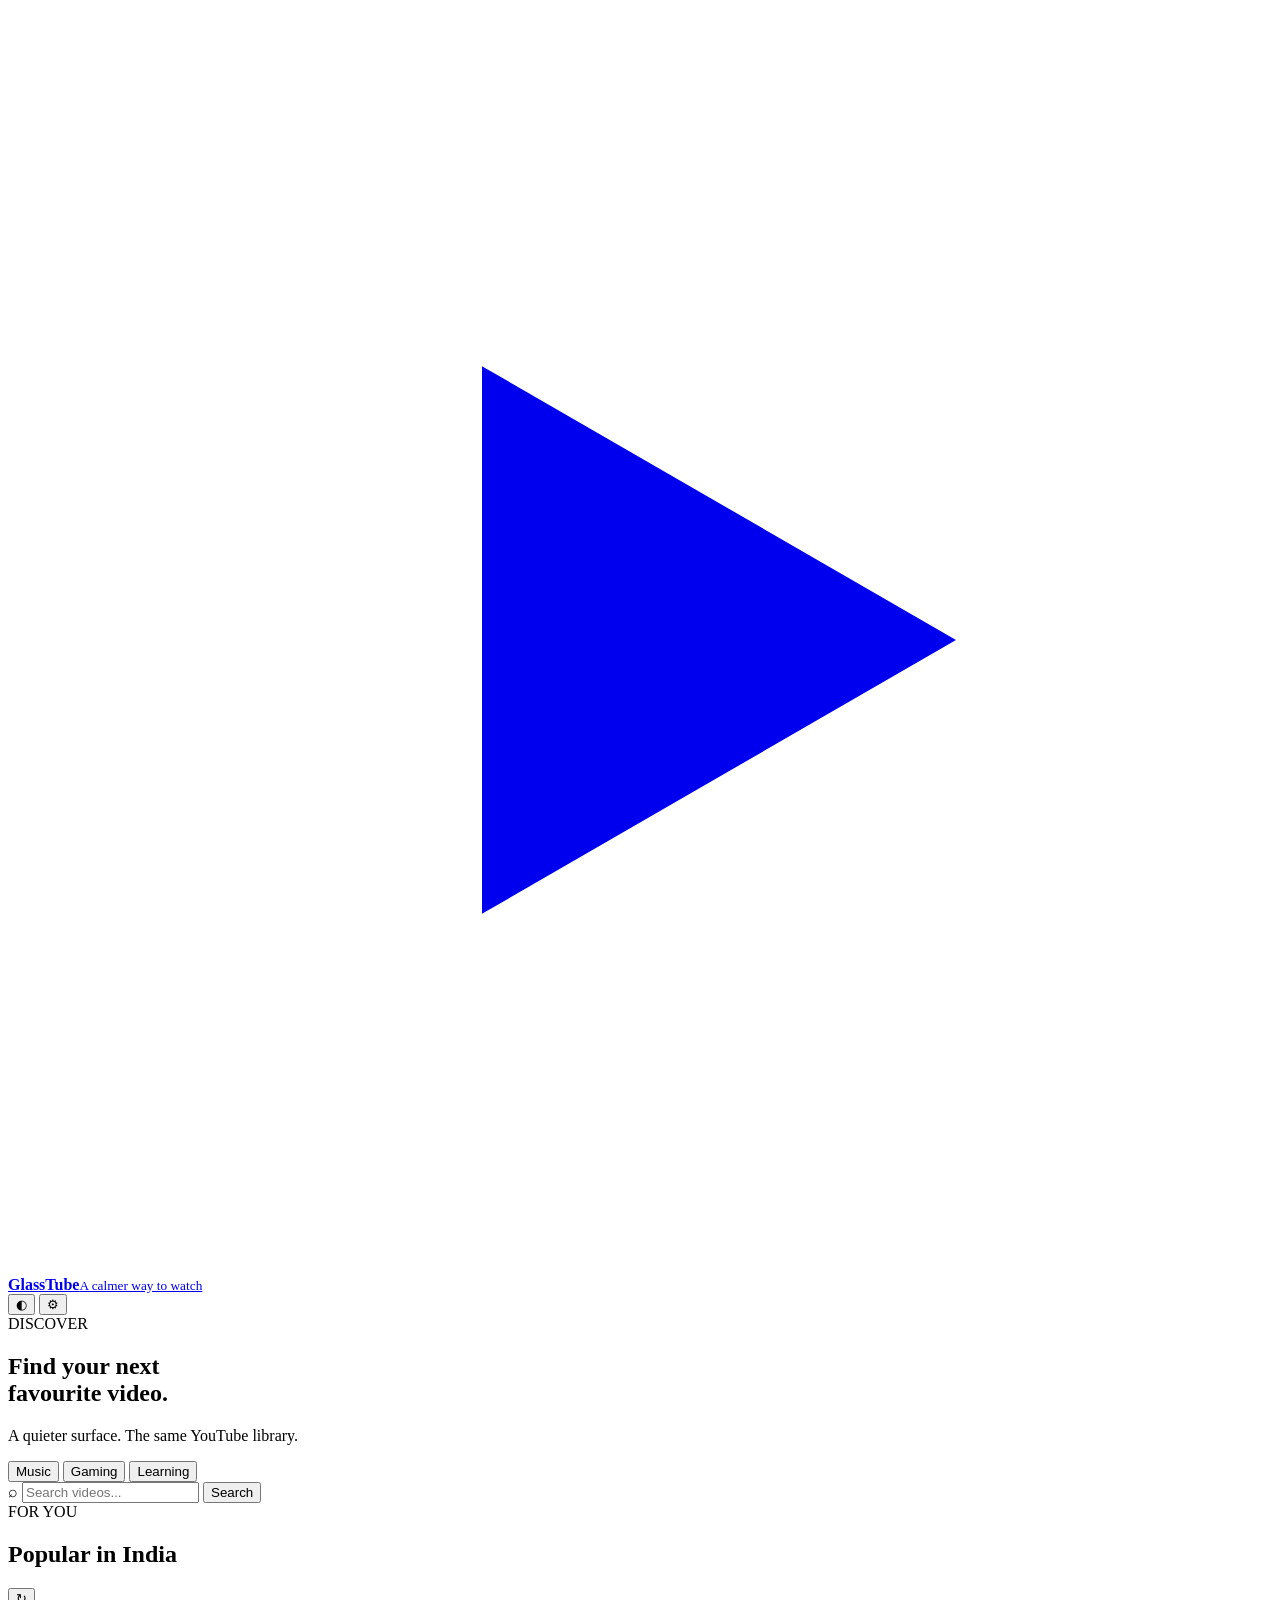
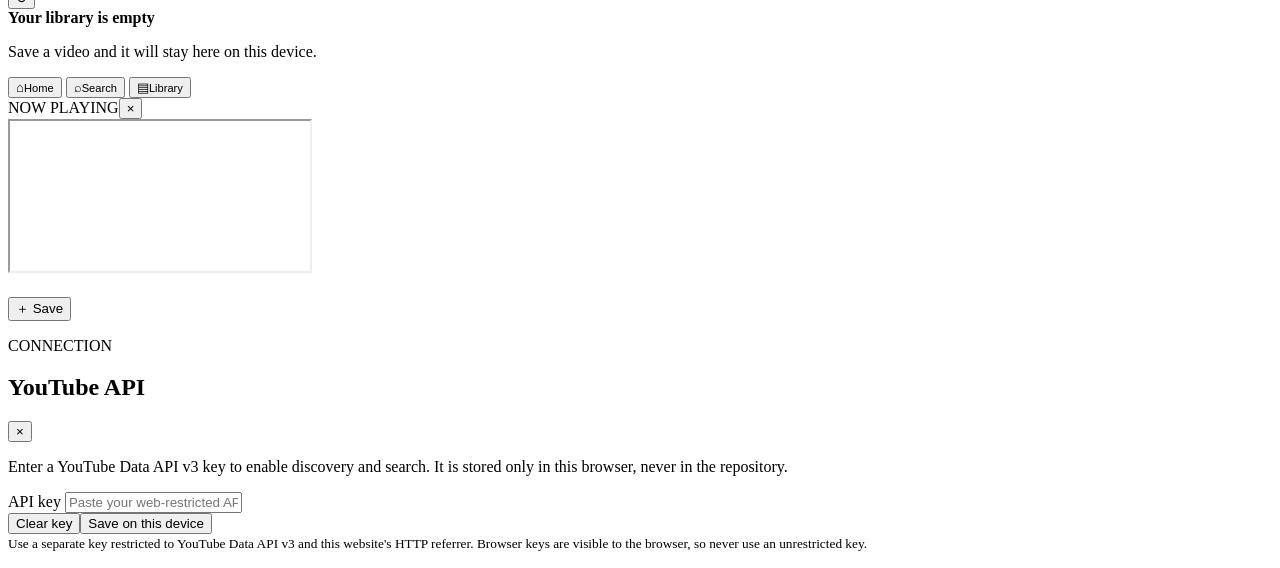
==== web/index.html @ eb61bf3a "Add responsive GlassTube web companion" ====
<!doctype html>
<html lang="en">
<head>
  <meta charset="utf-8">
  <meta name="viewport" content="width=device-width, initial-scale=1">
  <meta name="theme-color" content="#071719">
  <meta name="description" content="GlassTube, a calmer way to watch.">
  <title>GlassTube</title>
  <link rel="preconnect" href="https://fonts.googleapis.com">
  <link rel="preconnect" href="https://fonts.gstatic.com" crossorigin>
  <link href="https://fonts.googleapis.com/css2?family=DM+Sans:wght@400;500;600;700;800&display=swap" rel="stylesheet">
  <link rel="stylesheet" href="./styles.css">
</head>
<body>
  <div class="ambient ambient-a"></div><div class="ambient ambient-b"></div>
  <header class="topbar">
    <a class="brand" href="#" aria-label="GlassTube home">
      <span class="brand-mark"><svg viewBox="0 0 24 24" aria-hidden="true"><path d="M9 6.8v10.4L18 12 9 6.8Z" fill="currentColor"/></svg></span>
      <span><strong>GlassTube</strong><small>A calmer way to watch</small></span>
    </a>
    <div class="top-actions">
      <button class="icon-button" id="themeToggle" aria-label="Toggle appearance" title="Toggle appearance">◐</button>
      <button class="icon-button" id="settingsButton" aria-label="API settings" title="YouTube API settings">⚙</button>
    </div>
  </header>

  <main class="shell">
    <section class="intro">
      <div class="eyebrow">DISCOVER</div>
      <h1>Find your next<br>favourite video.</h1>
      <p>A quieter surface. The same YouTube library.</p>
      <div class="quick-topics">
        <button class="topic" data-query="music">Music</button>
        <button class="topic" data-query="gaming">Gaming</button>
        <button class="topic" data-query="learning">Learning</button>
      </div>
    </section>

    <section id="searchPanel" class="search-panel glass hidden">
      <form id="searchForm">
        <span class="search-symbol">⌕</span>
        <input id="searchInput" type="search" placeholder="Search videos..." autocomplete="off" aria-label="Search videos">
        <button class="search-submit" type="submit">Search</button>
      </form>
    </section>

    <div class="section-heading">
      <div><span class="eyebrow" id="sectionEyebrow">FOR YOU</span><h2 id="sectionTitle">Popular in India</h2></div>
      <button class="icon-button small" id="refreshButton" title="Refresh videos" aria-label="Refresh videos">↻</button>
    </div>

    <div id="status" class="notice glass hidden"></div>
    <div id="videoGrid" class="video-grid" aria-live="polite"></div>
    <div id="emptyLibrary" class="notice glass hidden">
      <strong>Your library is empty</strong>
      <p>Save a video and it will stay here on this device.</p>
    </div>
  </main>

  <nav class="dock glass" aria-label="Main navigation">
    <button class="dock-item active" data-page="home"><span>⌂</span><small>Home</small></button>
    <button class="dock-item" data-page="search"><span>⌕</span><small>Search</small></button>
    <button class="dock-item" data-page="library"><span>▤</span><small>Library</small></button>
  </nav>

  <div class="overlay hidden" id="playerOverlay" role="dialog" aria-modal="true" aria-label="Video player">
    <div class="player-sheet glass">
      <div class="sheet-top"><span class="eyebrow">NOW PLAYING</span><button class="icon-button" id="closePlayer" aria-label="Close player">×</button></div>
      <div class="player-frame"><iframe id="playerFrame" title="YouTube video player" allow="accelerometer; autoplay; clipboard-write; encrypted-media; gyroscope; picture-in-picture; web-share" allowfullscreen referrerpolicy="strict-origin-when-cross-origin"></iframe></div>
      <div class="player-meta"><div><h2 id="playerTitle"></h2><p id="playerChannel"></p></div><button class="save-button" id="playerSave">＋ Save</button></div>
      <p class="player-description" id="playerDescription"></p>
    </div>
  </div>

  <div class="overlay hidden" id="settingsOverlay" role="dialog" aria-modal="true" aria-labelledby="settingsTitle">
    <div class="settings-sheet glass">
      <div class="sheet-top"><div><span class="eyebrow">CONNECTION</span><h2 id="settingsTitle">YouTube API</h2></div><button class="icon-button" id="closeSettings" aria-label="Close settings">×</button></div>
      <p>Enter a YouTube Data API v3 key to enable discovery and search. It is stored only in this browser, never in the repository.</p>
      <label class="field-label" for="apiKeyInput">API key</label>
      <input id="apiKeyInput" class="key-input" type="password" placeholder="Paste your web-restricted API key" autocomplete="off">
      <div class="settings-actions"><button class="text-button" id="clearKey">Clear key</button><button class="primary-button" id="saveKey">Save on this device</button></div>
      <small class="security-note">Use a separate key restricted to YouTube Data API v3 and this website's HTTP referrer. Browser keys are visible to the browser, so never use an unrestricted key.</small>
      <p id="settingsStatus" class="settings-status" role="status"></p>
    </div>
  </div>

  <script src="./app.js"></script>
</body>
</html>
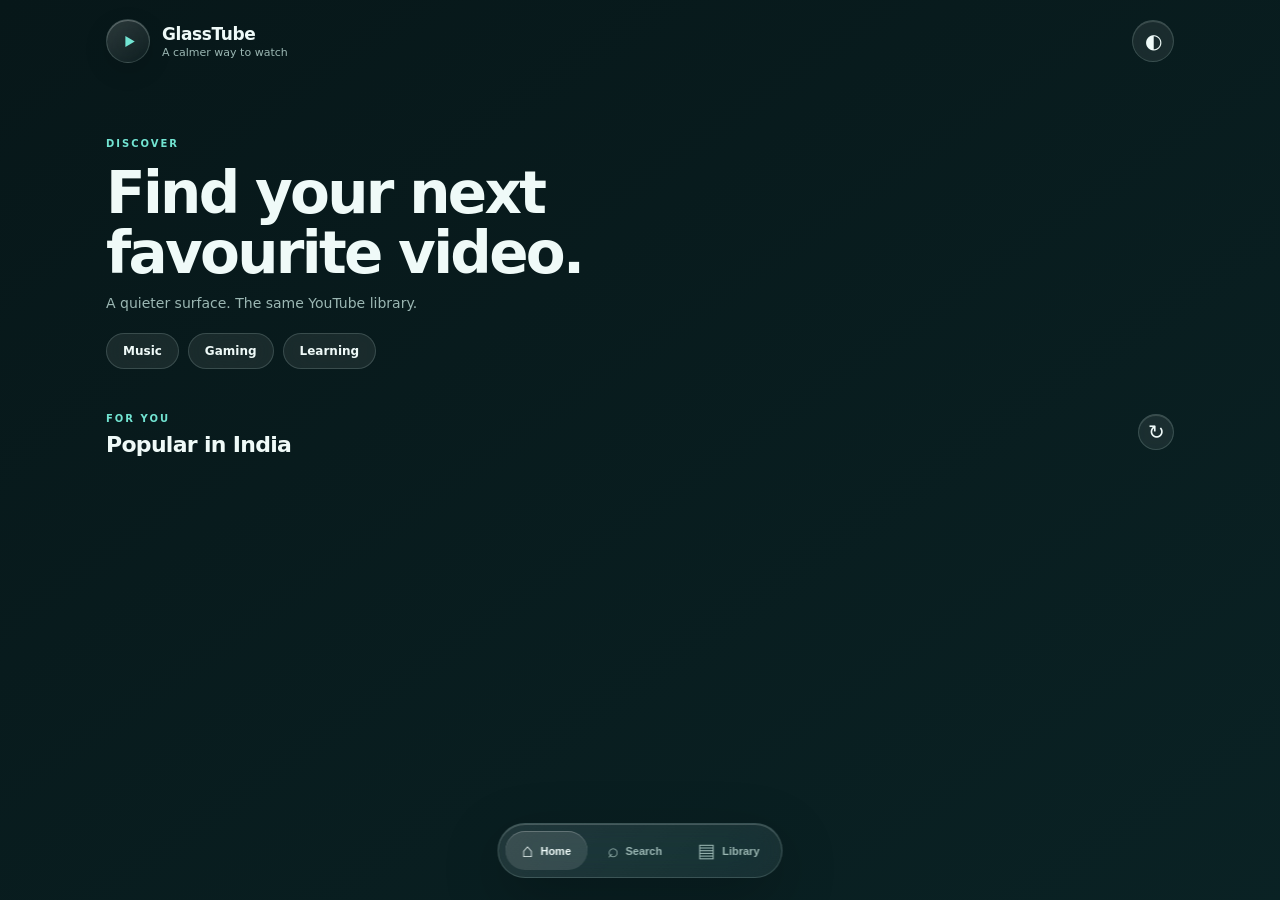
==== commit c0a97ef4: "Remove manual API setup from GlassTube web interface" ====
--- a/web/index.html
+++ b/web/index.html
@@ -20,7 +20,6 @@
     </a>
     <div class="top-actions">
       <button class="icon-button" id="themeToggle" aria-label="Toggle appearance" title="Toggle appearance">◐</button>
-      <button class="icon-button" id="settingsButton" aria-label="API settings" title="YouTube API settings">⚙</button>
     </div>
   </header>
 
@@ -72,18 +71,7 @@
     </div>
   </div>
 
-  <div class="overlay hidden" id="settingsOverlay" role="dialog" aria-modal="true" aria-labelledby="settingsTitle">
-    <div class="settings-sheet glass">
-      <div class="sheet-top"><div><span class="eyebrow">CONNECTION</span><h2 id="settingsTitle">YouTube API</h2></div><button class="icon-button" id="closeSettings" aria-label="Close settings">×</button></div>
-      <p>Enter a YouTube Data API v3 key to enable discovery and search. It is stored only in this browser, never in the repository.</p>
-      <label class="field-label" for="apiKeyInput">API key</label>
-      <input id="apiKeyInput" class="key-input" type="password" placeholder="Paste your web-restricted API key" autocomplete="off">
-      <div class="settings-actions"><button class="text-button" id="clearKey">Clear key</button><button class="primary-button" id="saveKey">Save on this device</button></div>
-      <small class="security-note">Use a separate key restricted to YouTube Data API v3 and this website's HTTP referrer. Browser keys are visible to the browser, so never use an unrestricted key.</small>
-      <p id="settingsStatus" class="settings-status" role="status"></p>
-    </div>
-  </div>
-
+  <script src="./config.js"></script>
   <script src="./app.js"></script>
 </body>
 </html>
--- a/web/styles.css
+++ b/web/styles.css
@@ -0,0 +1,14 @@
+:root{color-scheme:dark;--bg:#071719;--text:#effaf8;--muted:#9bb7b3;--glass:rgba(255,255,255,.075);--glass-strong:rgba(255,255,255,.115);--line:rgba(220,255,249,.16);--teal:#72e4d2;--shadow:0 18px 60px rgba(0,0,0,.24)}
+:root.light{color-scheme:light;--bg:#eaf3f1;--text:#102528;--muted:#66817f;--glass:rgba(255,255,255,.44);--glass-strong:rgba(255,255,255,.66);--line:rgba(255,255,255,.82);--teal:#168e82;--shadow:0 18px 55px rgba(39,91,84,.12)}
+*{box-sizing:border-box}html{min-height:100%;background:var(--bg)}body{margin:0;min-height:100vh;background:linear-gradient(145deg,var(--bg),color-mix(in srgb,var(--bg) 80%,#164d50));color:var(--text);font-family:"DM Sans",system-ui,sans-serif;overflow-x:hidden;padding-bottom:110px}.ambient{position:fixed;pointer-events:none;filter:blur(65px);border-radius:50%;z-index:-1}.ambient-a{width:430px;height:430px;left:-170px;top:-180px;background:#1aa99a55}.ambient-b{width:420px;height:420px;right:-200px;top:240px;background:#327eaa38}
+.topbar{height:82px;max-width:1120px;padding:0 26px;margin:auto;display:flex;align-items:center;justify-content:space-between}.brand{display:flex;align-items:center;gap:12px;color:inherit;text-decoration:none}.brand-mark{width:44px;height:44px;border-radius:50%;display:grid;place-items:center;color:var(--teal);background:linear-gradient(145deg,#ffffff26,#ffffff08);border:1px solid var(--line);box-shadow:inset 0 1px #ffffff40,0 8px 25px #0002;backdrop-filter:blur(24px)}.brand-mark svg{width:25px}.brand strong{display:block;font-size:17px;letter-spacing:-.4px}.brand small{display:block;color:var(--muted);font-size:11px;margin-top:2px}.top-actions{display:flex;gap:9px}
+.icon-button{width:42px;height:42px;border-radius:50%;border:1px solid var(--line);background:var(--glass);color:var(--text);font-size:20px;cursor:pointer;backdrop-filter:blur(24px);box-shadow:inset 0 1px #ffffff24;transition:transform .2s,background .2s}.icon-button:hover,.topic:hover,.dock-item:hover{transform:translateY(-2px);background:var(--glass-strong)}.icon-button.small{width:36px;height:36px}
+.shell{max-width:1120px;margin:auto;padding:28px 26px 70px}.intro{padding:28px 0 34px}.eyebrow{font-size:10px;letter-spacing:2px;font-weight:800;color:var(--teal)}h1{font-size:clamp(36px,6vw,58px);line-height:1.03;letter-spacing:-2.7px;margin:15px 0 12px;font-weight:700} .intro p{margin:0;color:var(--muted);font-size:14px}.quick-topics{display:flex;gap:9px;margin-top:22px}.topic,.save-button{border:1px solid var(--line);background:var(--glass);color:var(--text);padding:10px 16px;border-radius:999px;font:600 12px "DM Sans",system-ui,sans-serif;cursor:pointer;backdrop-filter:blur(20px);transition:.2s}
+.glass{background:linear-gradient(135deg,var(--glass-strong),var(--glass));border:1px solid var(--line);box-shadow:var(--shadow),inset 0 1px #ffffff2e;backdrop-filter:blur(28px) saturate(155%);-webkit-backdrop-filter:blur(28px) saturate(155%)}
+.search-panel{border-radius:20px;padding:10px 12px;margin:0 0 30px}.search-panel form{display:flex;align-items:center;gap:12px}.search-symbol{font-size:25px;color:var(--muted);padding-left:6px}.search-panel input,.key-input{min-width:0;flex:1;background:transparent;border:0;outline:0;color:var(--text);font:500 14px "DM Sans",system-ui,sans-serif;padding:12px 0}.search-panel input::placeholder,.key-input::placeholder{color:var(--muted)}.search-submit,.primary-button{border:0;border-radius:999px;padding:11px 19px;background:var(--teal);color:#062322;font-weight:800;cursor:pointer}
+.section-heading{display:flex;align-items:center;justify-content:space-between;margin:4px 0 18px}.section-heading h2{font-size:22px;letter-spacing:-.7px;margin:6px 0 0}
+.video-grid{display:grid;grid-template-columns:repeat(3,minmax(0,1fr));gap:18px}.video-card{min-width:0;overflow:hidden;border-radius:22px;cursor:pointer;transition:transform .25s,border-color .25s}.video-card:hover{transform:translateY(-4px);border-color:#8cebd7a0}.thumb-wrap{position:relative;aspect-ratio:16/9;background:#173033;overflow:hidden}.thumb-wrap img{width:100%;height:100%;object-fit:cover;display:block;transition:transform .35s}.video-card:hover img{transform:scale(1.035)}.play-bubble{position:absolute;inset:0;margin:auto;width:48px;height:48px;border-radius:50%;display:grid;place-items:center;background:#0b2728a8;color:#fff;border:1px solid #ffffff70;backdrop-filter:blur(12px);font-size:19px;padding-left:3px}.video-info{padding:14px 14px 13px}.video-title{font-size:14px;line-height:1.4;font-weight:700;display:-webkit-box;-webkit-line-clamp:2;-webkit-box-orient:vertical;overflow:hidden;min-height:39px}.video-bottom{display:flex;align-items:center;justify-content:space-between;gap:8px;margin-top:10px}.channel{font-size:11px;color:var(--muted);overflow:hidden;text-overflow:ellipsis;white-space:nowrap}.save-mini{flex:none;border:1px solid var(--line);background:transparent;color:var(--text);width:31px;height:31px;border-radius:50%;cursor:pointer}.notice{padding:20px;border-radius:20px;margin:14px 0;color:var(--muted);font-size:13px;line-height:1.6}.notice strong{color:var(--text);font-size:15px}.notice p{margin:5px 0 0}.hidden{display:none!important}
+.dock{position:fixed;z-index:5;bottom:22px;left:50%;transform:translateX(-50%);display:flex;gap:5px;padding:7px;border-radius:999px}.dock-item{border:0;background:transparent;color:var(--muted);min-width:82px;padding:8px 15px;border-radius:999px;display:flex;align-items:center;justify-content:center;gap:7px;cursor:pointer;transition:.2s}.dock-item span{font-size:19px}.dock-item small{font-size:11px;font-weight:700}.dock-item.active{color:var(--text);background:var(--glass-strong);box-shadow:inset 0 1px #ffffff38}
+.overlay{position:fixed;z-index:10;inset:0;padding:22px;display:grid;place-items:center;background:#020b0dcc;backdrop-filter:blur(14px)}.player-sheet,.settings-sheet{width:min(820px,100%);max-height:92vh;overflow:auto;border-radius:26px;padding:18px}.settings-sheet{width:min(470px,100%);padding:24px}.sheet-top{display:flex;align-items:center;justify-content:space-between;margin-bottom:15px}.sheet-top h2{margin:5px 0 0;font-size:22px}.player-frame{aspect-ratio:16/9;background:#000;border-radius:17px;overflow:hidden}.player-frame iframe{width:100%;height:100%;border:0}.player-meta{display:flex;align-items:center;justify-content:space-between;gap:14px;padding:15px 2px 3px}.player-meta h2{font-size:17px;margin:0 0 5px}.player-meta p,.player-description,.settings-sheet>p{font-size:12px;color:var(--muted);line-height:1.6;margin:0}.player-description{padding:12px 2px}.save-button{white-space:nowrap}.settings-sheet>p{margin:13px 0 20px}.field-label{display:block;font-size:11px;color:var(--muted);margin-bottom:8px}.key-input{width:100%;border:1px solid var(--line);border-radius:12px;padding:13px;background:#00000015}.settings-actions{display:flex;align-items:center;justify-content:space-between;margin:14px 0 18px}.text-button{border:0;background:transparent;color:var(--muted);cursor:pointer}.security-note{display:block;color:var(--muted);font-size:10px;line-height:1.55}.settings-status{font-size:11px;color:var(--teal);min-height:14px;margin:10px 0 0}
+@media(max-width:800px){.video-grid{grid-template-columns:repeat(2,minmax(0,1fr))}.shell{padding:20px 18px 70px}.topbar{padding:0 18px}}@media(max-width:520px){.video-grid{grid-template-columns:1fr;gap:14px}.video-card{display:grid;grid-template-columns:42% 1fr;align-items:stretch}.thumb-wrap{aspect-ratio:1.25}.video-info{padding:11px}.video-title{font-size:12px;min-height:0}.video-bottom{margin-top:8px}.channel{font-size:10px}.play-bubble{width:38px;height:38px}.intro{padding-top:20px}.dock-item{min-width:75px;padding:8px 11px}.player-meta{align-items:flex-start;flex-direction:column}.topbar{height:72px}}
+@media(prefers-reduced-motion:reduce){*{scroll-behavior:auto!important;transition:none!important}}
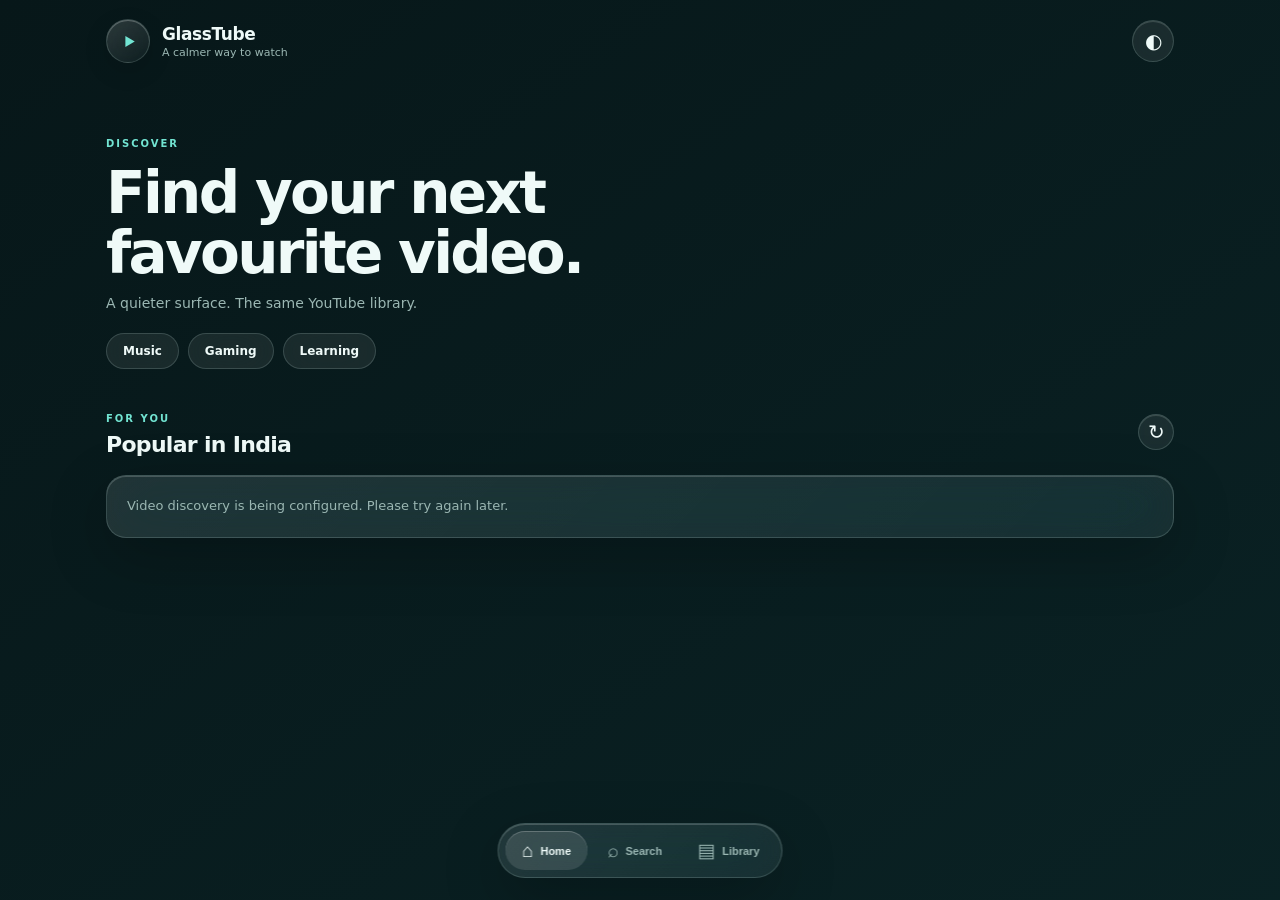
==== commit 92e56c46: "Bust cached GlassTube web configuration and app scripts" ====
--- a/web/index.html
+++ b/web/index.html
@@ -71,7 +71,7 @@
     </div>
   </div>
 
-  <script src="./config.js"></script>
-  <script src="./app.js"></script>
+  <script src="./config.js?v=20261113-2"></script>
+  <script src="./app.js?v=20261113-2"></script>
 </body>
 </html>
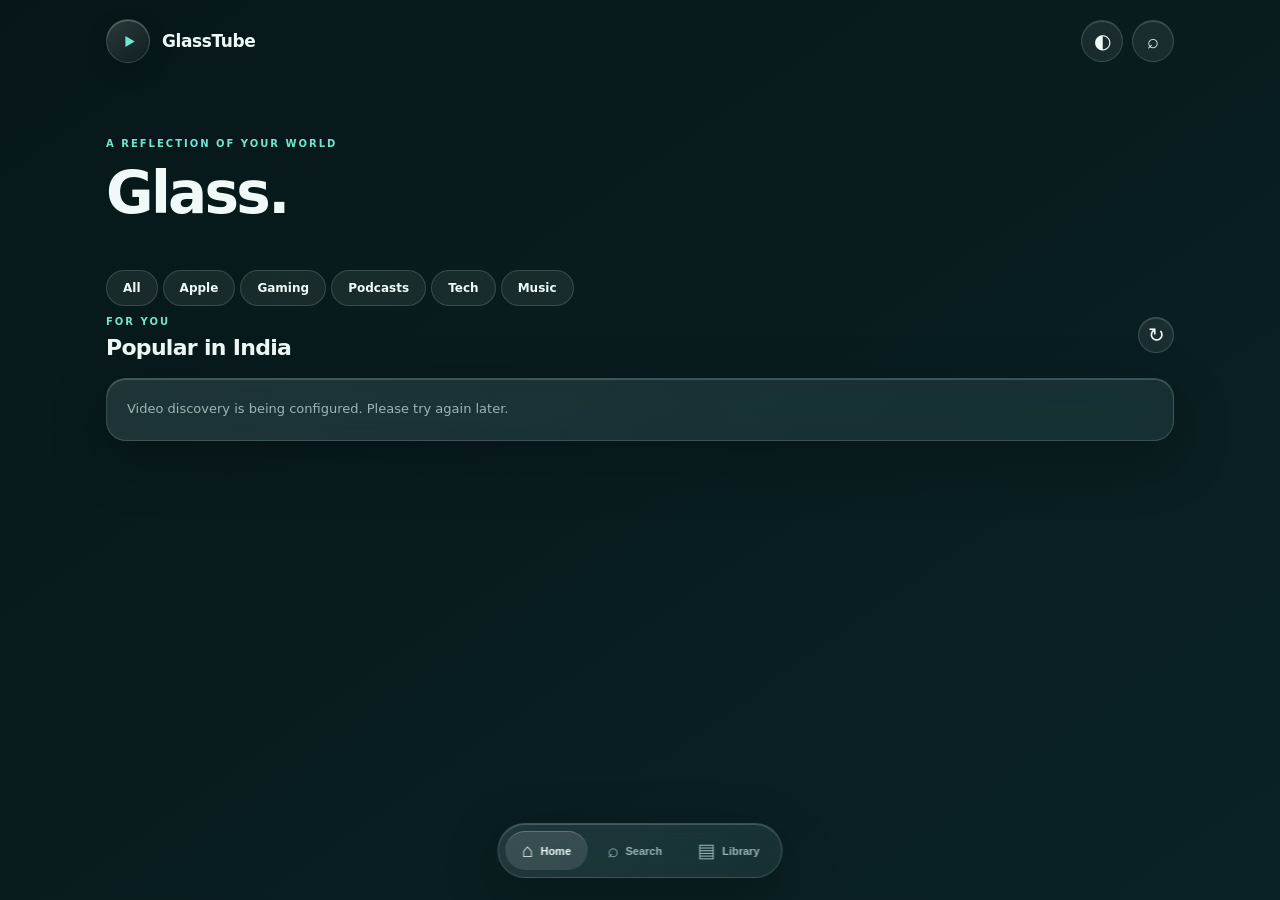
==== commit c3b55292: "Redesign GlassTube with YouTube Liquid Glass interface" ====
--- a/web/index.html
+++ b/web/index.html
@@ -3,37 +3,41 @@
 <head>
   <meta charset="utf-8">
   <meta name="viewport" content="width=device-width, initial-scale=1">
-  <meta name="theme-color" content="#071719">
-  <meta name="description" content="GlassTube, a calmer way to watch.">
+  <meta name="theme-color" content="#101214">
+  <meta name="description" content="GlassTube, a reflection of your world.">
   <title>GlassTube</title>
   <link rel="preconnect" href="https://fonts.googleapis.com">
   <link rel="preconnect" href="https://fonts.gstatic.com" crossorigin>
   <link href="https://fonts.googleapis.com/css2?family=DM+Sans:wght@400;500;600;700;800&display=swap" rel="stylesheet">
-  <link rel="stylesheet" href="./styles.css">
+  <link rel="stylesheet" href="./styles.css?v=20261113-3">
 </head>
 <body>
   <div class="ambient ambient-a"></div><div class="ambient ambient-b"></div>
   <header class="topbar">
     <a class="brand" href="#" aria-label="GlassTube home">
       <span class="brand-mark"><svg viewBox="0 0 24 24" aria-hidden="true"><path d="M9 6.8v10.4L18 12 9 6.8Z" fill="currentColor"/></svg></span>
-      <span><strong>GlassTube</strong><small>A calmer way to watch</small></span>
+      <strong>GlassTube</strong>
     </a>
     <div class="top-actions">
       <button class="icon-button" id="themeToggle" aria-label="Toggle appearance" title="Toggle appearance">◐</button>
+      <button class="icon-button" id="topSearch" aria-label="Search videos" title="Search">⌕</button>
     </div>
   </header>
 
   <main class="shell">
     <section class="intro">
-      <div class="eyebrow">DISCOVER</div>
-      <h1>Find your next<br>favourite video.</h1>
-      <p>A quieter surface. The same YouTube library.</p>
-      <div class="quick-topics">
-        <button class="topic" data-query="music">Music</button>
-        <button class="topic" data-query="gaming">Gaming</button>
-        <button class="topic" data-query="learning">Learning</button>
-      </div>
+      <div class="eyebrow">A REFLECTION OF YOUR WORLD</div>
+      <h1>Glass<span>.</span></h1>
     </section>
+
+    <div class="category-rail" aria-label="Video categories">
+      <button class="topic active" data-query="popular videos">All</button>
+      <button class="topic" data-query="Apple">Apple</button>
+      <button class="topic" data-query="Gaming">Gaming</button>
+      <button class="topic" data-query="Podcasts">Podcasts</button>
+      <button class="topic" data-query="Technology">Tech</button>
+      <button class="topic" data-query="Music">Music</button>
+    </div>
 
     <section id="searchPanel" class="search-panel glass hidden">
       <form id="searchForm">
@@ -44,7 +48,7 @@
     </section>
 
     <div class="section-heading">
-      <div><span class="eyebrow" id="sectionEyebrow">FOR YOU</span><h2 id="sectionTitle">Popular in India</h2></div>
+      <div><span class="eyebrow" id="sectionEyebrow">YOUR WORLD</span><h2 id="sectionTitle">For you</h2></div>
       <button class="icon-button small" id="refreshButton" title="Refresh videos" aria-label="Refresh videos">↻</button>
     </div>
 
@@ -57,9 +61,9 @@
   </main>
 
   <nav class="dock glass" aria-label="Main navigation">
-    <button class="dock-item active" data-page="home"><span>⌂</span><small>Home</small></button>
-    <button class="dock-item" data-page="search"><span>⌕</span><small>Search</small></button>
-    <button class="dock-item" data-page="library"><span>▤</span><small>Library</small></button>
+    <button class="dock-item active" data-page="home" aria-label="Home"><span>⌂</span><small>Home</small></button>
+    <button class="dock-item" data-page="search" aria-label="Search"><span>⌕</span><small>Search</small></button>
+    <button class="dock-item" data-page="library" aria-label="Library"><span>▤</span><small>Library</small></button>
   </nav>
 
   <div class="overlay hidden" id="playerOverlay" role="dialog" aria-modal="true" aria-label="Video player">
@@ -71,7 +75,7 @@
     </div>
   </div>
 
-  <script src="./config.js?v=20261113-2"></script>
-  <script src="./app.js?v=20261113-2"></script>
+  <script src="./config.js?v=20261113-3"></script>
+  <script src="./app.js?v=20261113-3"></script>
 </body>
 </html>
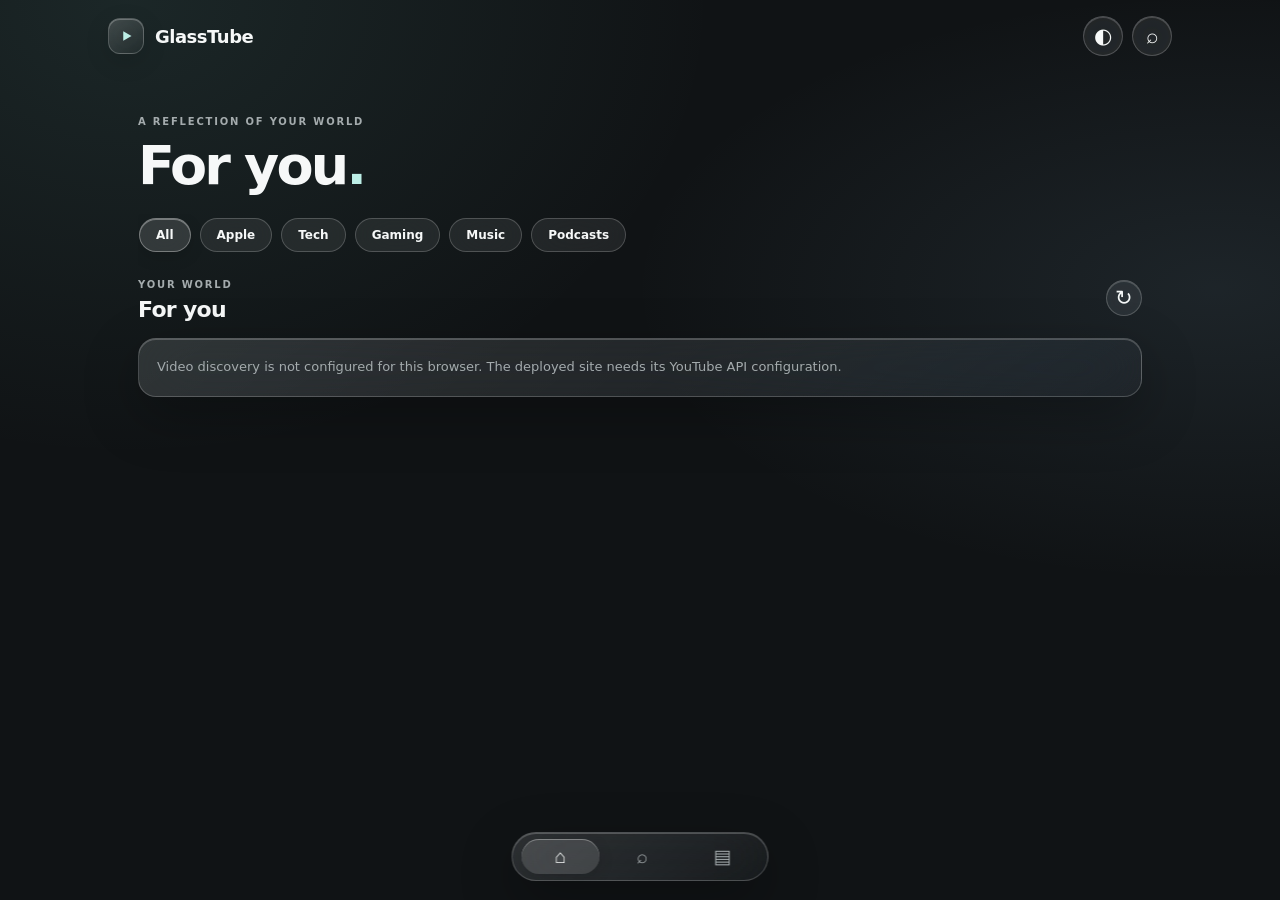
==== commit ee947014: "Refresh GlassTube interface shell and floating dock" ====
--- a/web/index.html
+++ b/web/index.html
@@ -2,14 +2,14 @@
 <html lang="en">
 <head>
   <meta charset="utf-8">
-  <meta name="viewport" content="width=device-width, initial-scale=1">
-  <meta name="theme-color" content="#101214">
+  <meta name="viewport" content="width=device-width, initial-scale=1, viewport-fit=cover">
+  <meta name="theme-color" content="#07090a">
   <meta name="description" content="GlassTube, a reflection of your world.">
   <title>GlassTube</title>
   <link rel="preconnect" href="https://fonts.googleapis.com">
   <link rel="preconnect" href="https://fonts.gstatic.com" crossorigin>
   <link href="https://fonts.googleapis.com/css2?family=DM+Sans:wght@400;500;600;700;800&display=swap" rel="stylesheet">
-  <link rel="stylesheet" href="./styles.css?v=20261113-3">
+  <link rel="stylesheet" href="./styles.css?v=20261113-4">
 </head>
 <body>
   <div class="ambient ambient-a"></div><div class="ambient ambient-b"></div>
@@ -23,22 +23,19 @@
       <button class="icon-button" id="topSearch" aria-label="Search videos" title="Search">⌕</button>
     </div>
   </header>
-
   <main class="shell">
     <section class="intro">
       <div class="eyebrow">A REFLECTION OF YOUR WORLD</div>
-      <h1>Glass<span>.</span></h1>
+      <h1>For you<span>.</span></h1>
     </section>
-
     <div class="category-rail" aria-label="Video categories">
       <button class="topic active" data-query="popular videos">All</button>
       <button class="topic" data-query="Apple">Apple</button>
+      <button class="topic" data-query="Technology">Tech</button>
       <button class="topic" data-query="Gaming">Gaming</button>
+      <button class="topic" data-query="Music">Music</button>
       <button class="topic" data-query="Podcasts">Podcasts</button>
-      <button class="topic" data-query="Technology">Tech</button>
-      <button class="topic" data-query="Music">Music</button>
     </div>
-
     <section id="searchPanel" class="search-panel glass hidden">
       <form id="searchForm">
         <span class="search-symbol">⌕</span>
@@ -46,12 +43,10 @@
         <button class="search-submit" type="submit">Search</button>
       </form>
     </section>
-
     <div class="section-heading">
-      <div><span class="eyebrow" id="sectionEyebrow">YOUR WORLD</span><h2 id="sectionTitle">For you</h2></div>
+      <div><span class="eyebrow" id="sectionEyebrow">YOUR WORLD</span><h2 id="sectionTitle">Popular in India</h2></div>
       <button class="icon-button small" id="refreshButton" title="Refresh videos" aria-label="Refresh videos">↻</button>
     </div>
-
     <div id="status" class="notice glass hidden"></div>
     <div id="videoGrid" class="video-grid" aria-live="polite"></div>
     <div id="emptyLibrary" class="notice glass hidden">
@@ -59,13 +54,12 @@
       <p>Save a video and it will stay here on this device.</p>
     </div>
   </main>
-
   <nav class="dock glass" aria-label="Main navigation">
-    <button class="dock-item active" data-page="home" aria-label="Home"><span>⌂</span><small>Home</small></button>
-    <button class="dock-item" data-page="search" aria-label="Search"><span>⌕</span><small>Search</small></button>
-    <button class="dock-item" data-page="library" aria-label="Library"><span>▤</span><small>Library</small></button>
+    <span class="dock-indicator" aria-hidden="true"></span>
+    <button class="dock-item active" data-page="home" aria-label="Home"><span>⌂</span></button>
+    <button class="dock-item" data-page="search" aria-label="Search"><span>⌕</span></button>
+    <button class="dock-item" data-page="library" aria-label="Library"><span>▤</span></button>
   </nav>
-
   <div class="overlay hidden" id="playerOverlay" role="dialog" aria-modal="true" aria-label="Video player">
     <div class="player-sheet glass">
       <div class="sheet-top"><span class="eyebrow">NOW PLAYING</span><button class="icon-button" id="closePlayer" aria-label="Close player">×</button></div>
@@ -74,8 +68,7 @@
       <p class="player-description" id="playerDescription"></p>
     </div>
   </div>
-
-  <script src="./config.js?v=20261113-3"></script>
-  <script src="./app.js?v=20261113-3"></script>
+  <script src="./config.js?v=20261113-4"></script>
+  <script src="./app.js?v=20261113-4"></script>
 </body>
 </html>
--- a/web/styles.css
+++ b/web/styles.css
@@ -1,14 +1,17 @@
-:root{color-scheme:dark;--bg:#071719;--text:#effaf8;--muted:#9bb7b3;--glass:rgba(255,255,255,.075);--glass-strong:rgba(255,255,255,.115);--line:rgba(220,255,249,.16);--teal:#72e4d2;--shadow:0 18px 60px rgba(0,0,0,.24)}
-:root.light{color-scheme:light;--bg:#eaf3f1;--text:#102528;--muted:#66817f;--glass:rgba(255,255,255,.44);--glass-strong:rgba(255,255,255,.66);--line:rgba(255,255,255,.82);--teal:#168e82;--shadow:0 18px 55px rgba(39,91,84,.12)}
-*{box-sizing:border-box}html{min-height:100%;background:var(--bg)}body{margin:0;min-height:100vh;background:linear-gradient(145deg,var(--bg),color-mix(in srgb,var(--bg) 80%,#164d50));color:var(--text);font-family:"DM Sans",system-ui,sans-serif;overflow-x:hidden;padding-bottom:110px}.ambient{position:fixed;pointer-events:none;filter:blur(65px);border-radius:50%;z-index:-1}.ambient-a{width:430px;height:430px;left:-170px;top:-180px;background:#1aa99a55}.ambient-b{width:420px;height:420px;right:-200px;top:240px;background:#327eaa38}
-.topbar{height:82px;max-width:1120px;padding:0 26px;margin:auto;display:flex;align-items:center;justify-content:space-between}.brand{display:flex;align-items:center;gap:12px;color:inherit;text-decoration:none}.brand-mark{width:44px;height:44px;border-radius:50%;display:grid;place-items:center;color:var(--teal);background:linear-gradient(145deg,#ffffff26,#ffffff08);border:1px solid var(--line);box-shadow:inset 0 1px #ffffff40,0 8px 25px #0002;backdrop-filter:blur(24px)}.brand-mark svg{width:25px}.brand strong{display:block;font-size:17px;letter-spacing:-.4px}.brand small{display:block;color:var(--muted);font-size:11px;margin-top:2px}.top-actions{display:flex;gap:9px}
-.icon-button{width:42px;height:42px;border-radius:50%;border:1px solid var(--line);background:var(--glass);color:var(--text);font-size:20px;cursor:pointer;backdrop-filter:blur(24px);box-shadow:inset 0 1px #ffffff24;transition:transform .2s,background .2s}.icon-button:hover,.topic:hover,.dock-item:hover{transform:translateY(-2px);background:var(--glass-strong)}.icon-button.small{width:36px;height:36px}
-.shell{max-width:1120px;margin:auto;padding:28px 26px 70px}.intro{padding:28px 0 34px}.eyebrow{font-size:10px;letter-spacing:2px;font-weight:800;color:var(--teal)}h1{font-size:clamp(36px,6vw,58px);line-height:1.03;letter-spacing:-2.7px;margin:15px 0 12px;font-weight:700} .intro p{margin:0;color:var(--muted);font-size:14px}.quick-topics{display:flex;gap:9px;margin-top:22px}.topic,.save-button{border:1px solid var(--line);background:var(--glass);color:var(--text);padding:10px 16px;border-radius:999px;font:600 12px "DM Sans",system-ui,sans-serif;cursor:pointer;backdrop-filter:blur(20px);transition:.2s}
-.glass{background:linear-gradient(135deg,var(--glass-strong),var(--glass));border:1px solid var(--line);box-shadow:var(--shadow),inset 0 1px #ffffff2e;backdrop-filter:blur(28px) saturate(155%);-webkit-backdrop-filter:blur(28px) saturate(155%)}
-.search-panel{border-radius:20px;padding:10px 12px;margin:0 0 30px}.search-panel form{display:flex;align-items:center;gap:12px}.search-symbol{font-size:25px;color:var(--muted);padding-left:6px}.search-panel input,.key-input{min-width:0;flex:1;background:transparent;border:0;outline:0;color:var(--text);font:500 14px "DM Sans",system-ui,sans-serif;padding:12px 0}.search-panel input::placeholder,.key-input::placeholder{color:var(--muted)}.search-submit,.primary-button{border:0;border-radius:999px;padding:11px 19px;background:var(--teal);color:#062322;font-weight:800;cursor:pointer}
-.section-heading{display:flex;align-items:center;justify-content:space-between;margin:4px 0 18px}.section-heading h2{font-size:22px;letter-spacing:-.7px;margin:6px 0 0}
-.video-grid{display:grid;grid-template-columns:repeat(3,minmax(0,1fr));gap:18px}.video-card{min-width:0;overflow:hidden;border-radius:22px;cursor:pointer;transition:transform .25s,border-color .25s}.video-card:hover{transform:translateY(-4px);border-color:#8cebd7a0}.thumb-wrap{position:relative;aspect-ratio:16/9;background:#173033;overflow:hidden}.thumb-wrap img{width:100%;height:100%;object-fit:cover;display:block;transition:transform .35s}.video-card:hover img{transform:scale(1.035)}.play-bubble{position:absolute;inset:0;margin:auto;width:48px;height:48px;border-radius:50%;display:grid;place-items:center;background:#0b2728a8;color:#fff;border:1px solid #ffffff70;backdrop-filter:blur(12px);font-size:19px;padding-left:3px}.video-info{padding:14px 14px 13px}.video-title{font-size:14px;line-height:1.4;font-weight:700;display:-webkit-box;-webkit-line-clamp:2;-webkit-box-orient:vertical;overflow:hidden;min-height:39px}.video-bottom{display:flex;align-items:center;justify-content:space-between;gap:8px;margin-top:10px}.channel{font-size:11px;color:var(--muted);overflow:hidden;text-overflow:ellipsis;white-space:nowrap}.save-mini{flex:none;border:1px solid var(--line);background:transparent;color:var(--text);width:31px;height:31px;border-radius:50%;cursor:pointer}.notice{padding:20px;border-radius:20px;margin:14px 0;color:var(--muted);font-size:13px;line-height:1.6}.notice strong{color:var(--text);font-size:15px}.notice p{margin:5px 0 0}.hidden{display:none!important}
-.dock{position:fixed;z-index:5;bottom:22px;left:50%;transform:translateX(-50%);display:flex;gap:5px;padding:7px;border-radius:999px}.dock-item{border:0;background:transparent;color:var(--muted);min-width:82px;padding:8px 15px;border-radius:999px;display:flex;align-items:center;justify-content:center;gap:7px;cursor:pointer;transition:.2s}.dock-item span{font-size:19px}.dock-item small{font-size:11px;font-weight:700}.dock-item.active{color:var(--text);background:var(--glass-strong);box-shadow:inset 0 1px #ffffff38}
-.overlay{position:fixed;z-index:10;inset:0;padding:22px;display:grid;place-items:center;background:#020b0dcc;backdrop-filter:blur(14px)}.player-sheet,.settings-sheet{width:min(820px,100%);max-height:92vh;overflow:auto;border-radius:26px;padding:18px}.settings-sheet{width:min(470px,100%);padding:24px}.sheet-top{display:flex;align-items:center;justify-content:space-between;margin-bottom:15px}.sheet-top h2{margin:5px 0 0;font-size:22px}.player-frame{aspect-ratio:16/9;background:#000;border-radius:17px;overflow:hidden}.player-frame iframe{width:100%;height:100%;border:0}.player-meta{display:flex;align-items:center;justify-content:space-between;gap:14px;padding:15px 2px 3px}.player-meta h2{font-size:17px;margin:0 0 5px}.player-meta p,.player-description,.settings-sheet>p{font-size:12px;color:var(--muted);line-height:1.6;margin:0}.player-description{padding:12px 2px}.save-button{white-space:nowrap}.settings-sheet>p{margin:13px 0 20px}.field-label{display:block;font-size:11px;color:var(--muted);margin-bottom:8px}.key-input{width:100%;border:1px solid var(--line);border-radius:12px;padding:13px;background:#00000015}.settings-actions{display:flex;align-items:center;justify-content:space-between;margin:14px 0 18px}.text-button{border:0;background:transparent;color:var(--muted);cursor:pointer}.security-note{display:block;color:var(--muted);font-size:10px;line-height:1.55}.settings-status{font-size:11px;color:var(--teal);min-height:14px;margin:10px 0 0}
-@media(max-width:800px){.video-grid{grid-template-columns:repeat(2,minmax(0,1fr))}.shell{padding:20px 18px 70px}.topbar{padding:0 18px}}@media(max-width:520px){.video-grid{grid-template-columns:1fr;gap:14px}.video-card{display:grid;grid-template-columns:42% 1fr;align-items:stretch}.thumb-wrap{aspect-ratio:1.25}.video-info{padding:11px}.video-title{font-size:12px;min-height:0}.video-bottom{margin-top:8px}.channel{font-size:10px}.play-bubble{width:38px;height:38px}.intro{padding-top:20px}.dock-item{min-width:75px;padding:8px 11px}.player-meta{align-items:flex-start;flex-direction:column}.topbar{height:72px}}
+:root{color-scheme:dark;--bg:#101315;--surface:rgba(255,255,255,.075);--surface2:rgba(255,255,255,.13);--text:#f6f8f8;--muted:#a4abad;--line:rgba(255,255,255,.2);--accent:#bceee6;--shadow:0 18px 55px rgba(0,0,0,.28)}
+:root.light{color-scheme:light;--bg:#eef1f0;--surface:rgba(255,255,255,.48);--surface2:rgba(255,255,255,.78);--text:#171c1d;--muted:#697476;--line:rgba(255,255,255,.8);--accent:#247f77;--shadow:0 18px 55px rgba(34,53,52,.14)}
+*{box-sizing:border-box}html{min-height:100%;background:var(--bg);scroll-behavior:smooth}body{margin:0;min-height:100vh;background:radial-gradient(ellipse at 10% 0%,#7bcfc51b,transparent 36%),radial-gradient(ellipse at 95% 32%,#8cb6d01b,transparent 34%),var(--bg);color:var(--text);font-family:"DM Sans",system-ui,sans-serif;overflow-x:hidden;padding-bottom:112px}
+.ambient{position:fixed;pointer-events:none;filter:blur(80px);border-radius:50%;z-index:-1}.ambient-a{width:360px;height:360px;left:-190px;top:-170px;background:#58c9bb22}.ambient-b{width:360px;height:360px;right:-190px;top:260px;background:#6f9bc222}
+.topbar{height:72px;max-width:1120px;padding:0 28px;margin:auto;display:flex;align-items:center;justify-content:space-between}.brand{display:flex;align-items:center;gap:11px;color:inherit;text-decoration:none}.brand-mark{width:36px;height:36px;border-radius:12px;display:grid;place-items:center;color:var(--accent);background:linear-gradient(145deg,#ffffff2c,#ffffff08);border:1px solid var(--line);box-shadow:inset 0 1px #ffffff40,0 7px 24px #0002;backdrop-filter:blur(24px)}.brand-mark svg{width:22px}.brand strong{font-size:18px;letter-spacing:-.5px}.top-actions{display:flex;gap:9px}
+.icon-button{width:40px;height:40px;border-radius:50%;border:1px solid var(--line);background:var(--surface);color:var(--text);font-size:21px;cursor:pointer;backdrop-filter:blur(26px) saturate(160%);-webkit-backdrop-filter:blur(26px) saturate(160%);box-shadow:inset 0 1px #ffffff2c;transition:transform .22s,background .22s}.icon-button:active,.topic:active,.dock-item:active{transform:scale(.94)}.icon-button.small{width:36px;height:36px}
+.shell{max-width:1060px;margin:auto;padding:20px 28px 65px}.intro{padding:24px 0 17px}.eyebrow{font-size:10px;letter-spacing:1.8px;font-weight:800;color:var(--muted)}h1{font-size:clamp(36px,6vw,54px);line-height:1;letter-spacing:-2.8px;margin:12px 0 4px;font-weight:800}h1 span{color:var(--accent)}
+.glass{background:linear-gradient(145deg,var(--surface2),var(--surface) 65%,rgba(255,255,255,.035));border:1px solid var(--line);box-shadow:var(--shadow),inset 0 1px #ffffff35;backdrop-filter:blur(30px) saturate(170%);-webkit-backdrop-filter:blur(30px) saturate(170%)}
+.category-rail{display:flex;gap:9px;overflow-x:auto;padding:4px 1px 18px;scrollbar-width:none}.category-rail::-webkit-scrollbar{display:none}.topic,.save-button{flex:none;border:1px solid var(--line);background:var(--surface);color:var(--text);padding:9px 16px;border-radius:999px;font:600 12px "DM Sans",system-ui,sans-serif;cursor:pointer;backdrop-filter:blur(20px);transition:transform .2s,background .2s}.topic.active{background:var(--surface2);border-color:#ffffff55;color:var(--text);box-shadow:inset 0 1px #ffffff55,0 5px 16px #0002}
+.search-panel{border-radius:20px;padding:9px 12px;margin:0 0 25px}.search-panel form{display:flex;align-items:center;gap:12px}.search-symbol{font-size:25px;color:var(--muted);padding-left:6px}.search-panel input{min-width:0;flex:1;background:transparent;border:0;outline:0;color:var(--text);font:500 14px "DM Sans",system-ui,sans-serif;padding:12px 0}.search-panel input::placeholder{color:var(--muted)}.search-submit{border:0;border-radius:999px;padding:11px 19px;background:var(--accent);color:#102321;font-weight:800;cursor:pointer}
+.section-heading{display:flex;align-items:center;justify-content:space-between;margin:3px 0 16px}.section-heading h2{font-size:22px;letter-spacing:-.7px;margin:5px 0 0}
+.video-grid{display:grid;grid-template-columns:repeat(2,minmax(0,1fr));gap:13px}.video-card{min-width:0;overflow:hidden;border-radius:19px;display:grid;grid-template-columns:minmax(125px,39%) minmax(0,1fr);align-items:center;cursor:pointer;transition:transform .22s,border-color .22s}.video-card:hover{transform:translateY(-2px);border-color:#bceee677}.thumb-wrap{position:relative;aspect-ratio:16/10;background:#20282a;overflow:hidden}.thumb-wrap img{width:100%;height:100%;object-fit:cover;display:block;transition:transform .35s}.video-card:hover img{transform:scale(1.035)}.play-bubble{position:absolute;inset:0;margin:auto;width:38px;height:38px;border-radius:50%;display:grid;place-items:center;background:#0b1719a8;color:#fff;border:1px solid #ffffff80;backdrop-filter:blur(13px);font-size:15px;padding-left:3px}.video-info{padding:11px 12px;min-width:0}.video-title{font-size:13px;line-height:1.42;font-weight:700;display:-webkit-box;-webkit-line-clamp:3;-webkit-box-orient:vertical;overflow:hidden}.video-bottom{display:flex;align-items:center;justify-content:space-between;gap:8px;margin-top:9px}.channel{font-size:10px;color:var(--muted);overflow:hidden;text-overflow:ellipsis;white-space:nowrap}.save-mini{flex:none;border:1px solid var(--line);background:var(--surface);color:var(--text);width:29px;height:29px;border-radius:50%;cursor:pointer}.notice{padding:18px;border-radius:18px;margin:12px 0;color:var(--muted);font-size:13px;line-height:1.6}.notice strong{color:var(--text);font-size:15px}.notice p{margin:5px 0 0}.hidden{display:none!important}
+.dock{position:fixed;z-index:5;bottom:19px;left:50%;transform:translateX(-50%);display:flex;gap:3px;padding:6px;border-radius:999px}.dock-item{border:0;background:transparent;color:var(--muted);min-width:78px;padding:8px 13px;border-radius:999px;display:flex;align-items:center;justify-content:center;gap:7px;cursor:pointer;transition:transform .22s,background .22s,color .22s}.dock-item span{font-size:19px;line-height:1}.dock-item small{font-size:10px;font-weight:700}.dock-item.active{color:var(--text);background:var(--surface2);box-shadow:inset 0 1px #ffffff55,0 4px 15px #0002}
+.overlay{position:fixed;z-index:10;inset:0;padding:18px;display:grid;place-items:center;background:#020809d9;backdrop-filter:blur(18px)}.player-sheet{width:min(820px,100%);max-height:92vh;overflow:auto;border-radius:25px;padding:17px}.sheet-top{display:flex;align-items:center;justify-content:space-between;margin-bottom:14px}.player-frame{aspect-ratio:16/9;background:#000;border-radius:17px;overflow:hidden}.player-frame iframe{width:100%;height:100%;border:0}.player-meta{display:flex;align-items:center;justify-content:space-between;gap:14px;padding:15px 2px 3px}.player-meta h2{font-size:17px;margin:0 0 5px}.player-meta p,.player-description{font-size:12px;color:var(--muted);line-height:1.6;margin:0}.player-description{padding:12px 2px}.save-button{white-space:nowrap}
+@media(max-width:760px){.topbar{padding:0 18px}.shell{padding:15px 16px 60px}.video-grid{grid-template-columns:1fr;gap:11px}.video-card{grid-template-columns:40% minmax(0,1fr)}.thumb-wrap{aspect-ratio:1.35}.video-info{padding:10px 11px}.video-title{font-size:12px;-webkit-line-clamp:3}.channel{font-size:10px}.dock{bottom:13px}.dock-item{min-width:75px;padding:9px 11px}.intro{padding-top:17px}body{padding-bottom:100px}}
+@media(max-width:380px){.video-card{grid-template-columns:38% minmax(0,1fr)}.video-title{font-size:11px}.dock-item{min-width:68px}.dock-item small{font-size:9px}}
 @media(prefers-reduced-motion:reduce){*{scroll-behavior:auto!important;transition:none!important}}
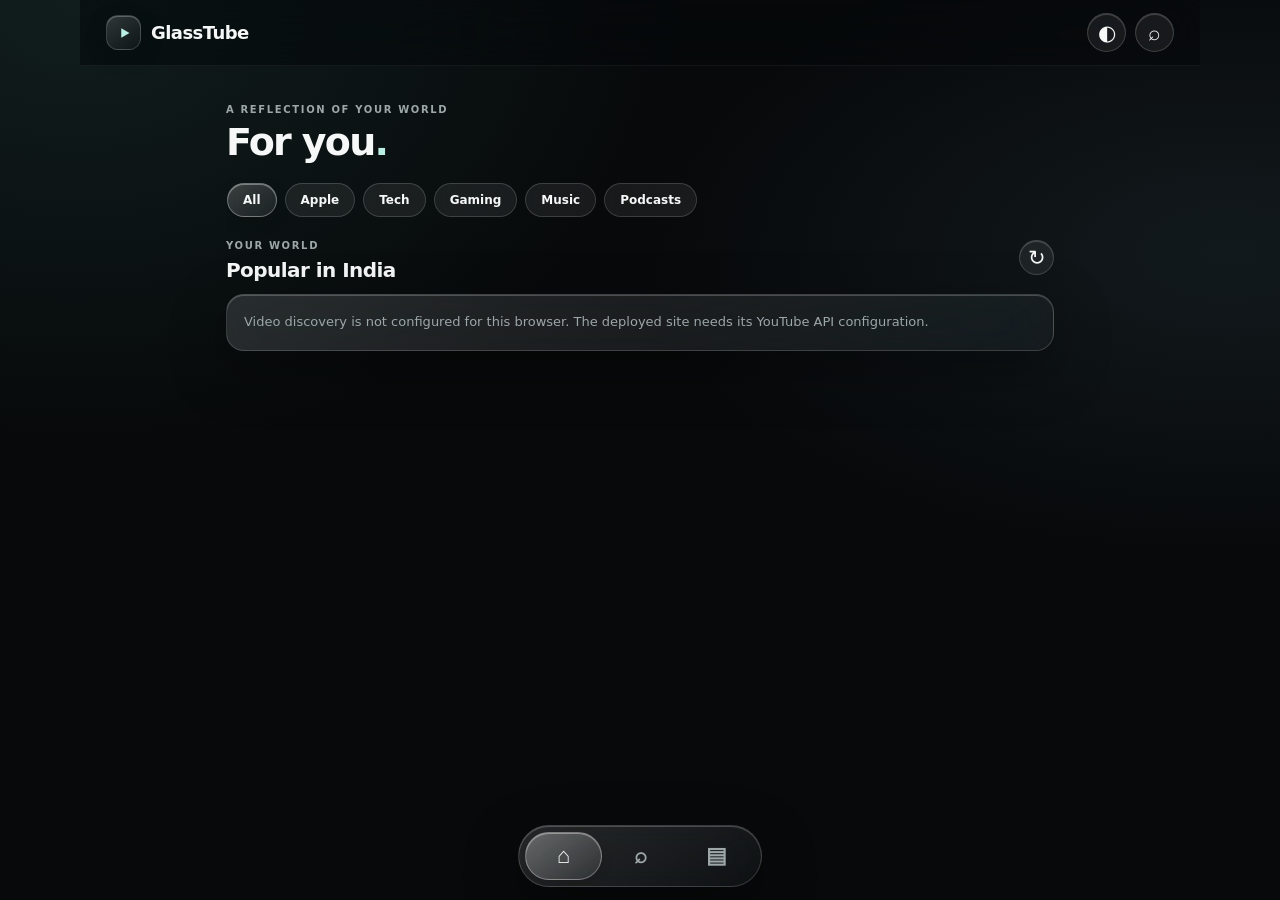
==== commit 34b13417: "Refresh GlassTube web asset cache" ====
--- a/web/index.html
+++ b/web/index.html
@@ -9,7 +9,7 @@
   <link rel="preconnect" href="https://fonts.googleapis.com">
   <link rel="preconnect" href="https://fonts.gstatic.com" crossorigin>
   <link href="https://fonts.googleapis.com/css2?family=DM+Sans:wght@400;500;600;700;800&display=swap" rel="stylesheet">
-  <link rel="stylesheet" href="./styles.css?v=20261113-4">
+  <link rel="stylesheet" href="./styles.css?v=20261114-1">
 </head>
 <body>
   <div class="ambient ambient-a"></div><div class="ambient ambient-b"></div>
@@ -68,7 +68,7 @@
       <p class="player-description" id="playerDescription"></p>
     </div>
   </div>
-  <script src="./config.js?v=20261113-4"></script>
-  <script src="./app.js?v=20261113-4"></script>
+  <script src="./config.js?v=20261114-1"></script>
+  <script src="./app.js?v=20261114-1"></script>
 </body>
 </html>
--- a/web/styles.css
+++ b/web/styles.css
@@ -1,17 +1,26 @@
-:root{color-scheme:dark;--bg:#101315;--surface:rgba(255,255,255,.075);--surface2:rgba(255,255,255,.13);--text:#f6f8f8;--muted:#a4abad;--line:rgba(255,255,255,.2);--accent:#bceee6;--shadow:0 18px 55px rgba(0,0,0,.28)}
-:root.light{color-scheme:light;--bg:#eef1f0;--surface:rgba(255,255,255,.48);--surface2:rgba(255,255,255,.78);--text:#171c1d;--muted:#697476;--line:rgba(255,255,255,.8);--accent:#247f77;--shadow:0 18px 55px rgba(34,53,52,.14)}
-*{box-sizing:border-box}html{min-height:100%;background:var(--bg);scroll-behavior:smooth}body{margin:0;min-height:100vh;background:radial-gradient(ellipse at 10% 0%,#7bcfc51b,transparent 36%),radial-gradient(ellipse at 95% 32%,#8cb6d01b,transparent 34%),var(--bg);color:var(--text);font-family:"DM Sans",system-ui,sans-serif;overflow-x:hidden;padding-bottom:112px}
-.ambient{position:fixed;pointer-events:none;filter:blur(80px);border-radius:50%;z-index:-1}.ambient-a{width:360px;height:360px;left:-190px;top:-170px;background:#58c9bb22}.ambient-b{width:360px;height:360px;right:-190px;top:260px;background:#6f9bc222}
-.topbar{height:72px;max-width:1120px;padding:0 28px;margin:auto;display:flex;align-items:center;justify-content:space-between}.brand{display:flex;align-items:center;gap:11px;color:inherit;text-decoration:none}.brand-mark{width:36px;height:36px;border-radius:12px;display:grid;place-items:center;color:var(--accent);background:linear-gradient(145deg,#ffffff2c,#ffffff08);border:1px solid var(--line);box-shadow:inset 0 1px #ffffff40,0 7px 24px #0002;backdrop-filter:blur(24px)}.brand-mark svg{width:22px}.brand strong{font-size:18px;letter-spacing:-.5px}.top-actions{display:flex;gap:9px}
-.icon-button{width:40px;height:40px;border-radius:50%;border:1px solid var(--line);background:var(--surface);color:var(--text);font-size:21px;cursor:pointer;backdrop-filter:blur(26px) saturate(160%);-webkit-backdrop-filter:blur(26px) saturate(160%);box-shadow:inset 0 1px #ffffff2c;transition:transform .22s,background .22s}.icon-button:active,.topic:active,.dock-item:active{transform:scale(.94)}.icon-button.small{width:36px;height:36px}
-.shell{max-width:1060px;margin:auto;padding:20px 28px 65px}.intro{padding:24px 0 17px}.eyebrow{font-size:10px;letter-spacing:1.8px;font-weight:800;color:var(--muted)}h1{font-size:clamp(36px,6vw,54px);line-height:1;letter-spacing:-2.8px;margin:12px 0 4px;font-weight:800}h1 span{color:var(--accent)}
-.glass{background:linear-gradient(145deg,var(--surface2),var(--surface) 65%,rgba(255,255,255,.035));border:1px solid var(--line);box-shadow:var(--shadow),inset 0 1px #ffffff35;backdrop-filter:blur(30px) saturate(170%);-webkit-backdrop-filter:blur(30px) saturate(170%)}
-.category-rail{display:flex;gap:9px;overflow-x:auto;padding:4px 1px 18px;scrollbar-width:none}.category-rail::-webkit-scrollbar{display:none}.topic,.save-button{flex:none;border:1px solid var(--line);background:var(--surface);color:var(--text);padding:9px 16px;border-radius:999px;font:600 12px "DM Sans",system-ui,sans-serif;cursor:pointer;backdrop-filter:blur(20px);transition:transform .2s,background .2s}.topic.active{background:var(--surface2);border-color:#ffffff55;color:var(--text);box-shadow:inset 0 1px #ffffff55,0 5px 16px #0002}
-.search-panel{border-radius:20px;padding:9px 12px;margin:0 0 25px}.search-panel form{display:flex;align-items:center;gap:12px}.search-symbol{font-size:25px;color:var(--muted);padding-left:6px}.search-panel input{min-width:0;flex:1;background:transparent;border:0;outline:0;color:var(--text);font:500 14px "DM Sans",system-ui,sans-serif;padding:12px 0}.search-panel input::placeholder{color:var(--muted)}.search-submit{border:0;border-radius:999px;padding:11px 19px;background:var(--accent);color:#102321;font-weight:800;cursor:pointer}
-.section-heading{display:flex;align-items:center;justify-content:space-between;margin:3px 0 16px}.section-heading h2{font-size:22px;letter-spacing:-.7px;margin:5px 0 0}
-.video-grid{display:grid;grid-template-columns:repeat(2,minmax(0,1fr));gap:13px}.video-card{min-width:0;overflow:hidden;border-radius:19px;display:grid;grid-template-columns:minmax(125px,39%) minmax(0,1fr);align-items:center;cursor:pointer;transition:transform .22s,border-color .22s}.video-card:hover{transform:translateY(-2px);border-color:#bceee677}.thumb-wrap{position:relative;aspect-ratio:16/10;background:#20282a;overflow:hidden}.thumb-wrap img{width:100%;height:100%;object-fit:cover;display:block;transition:transform .35s}.video-card:hover img{transform:scale(1.035)}.play-bubble{position:absolute;inset:0;margin:auto;width:38px;height:38px;border-radius:50%;display:grid;place-items:center;background:#0b1719a8;color:#fff;border:1px solid #ffffff80;backdrop-filter:blur(13px);font-size:15px;padding-left:3px}.video-info{padding:11px 12px;min-width:0}.video-title{font-size:13px;line-height:1.42;font-weight:700;display:-webkit-box;-webkit-line-clamp:3;-webkit-box-orient:vertical;overflow:hidden}.video-bottom{display:flex;align-items:center;justify-content:space-between;gap:8px;margin-top:9px}.channel{font-size:10px;color:var(--muted);overflow:hidden;text-overflow:ellipsis;white-space:nowrap}.save-mini{flex:none;border:1px solid var(--line);background:var(--surface);color:var(--text);width:29px;height:29px;border-radius:50%;cursor:pointer}.notice{padding:18px;border-radius:18px;margin:12px 0;color:var(--muted);font-size:13px;line-height:1.6}.notice strong{color:var(--text);font-size:15px}.notice p{margin:5px 0 0}.hidden{display:none!important}
-.dock{position:fixed;z-index:5;bottom:19px;left:50%;transform:translateX(-50%);display:flex;gap:3px;padding:6px;border-radius:999px}.dock-item{border:0;background:transparent;color:var(--muted);min-width:78px;padding:8px 13px;border-radius:999px;display:flex;align-items:center;justify-content:center;gap:7px;cursor:pointer;transition:transform .22s,background .22s,color .22s}.dock-item span{font-size:19px;line-height:1}.dock-item small{font-size:10px;font-weight:700}.dock-item.active{color:var(--text);background:var(--surface2);box-shadow:inset 0 1px #ffffff55,0 4px 15px #0002}
-.overlay{position:fixed;z-index:10;inset:0;padding:18px;display:grid;place-items:center;background:#020809d9;backdrop-filter:blur(18px)}.player-sheet{width:min(820px,100%);max-height:92vh;overflow:auto;border-radius:25px;padding:17px}.sheet-top{display:flex;align-items:center;justify-content:space-between;margin-bottom:14px}.player-frame{aspect-ratio:16/9;background:#000;border-radius:17px;overflow:hidden}.player-frame iframe{width:100%;height:100%;border:0}.player-meta{display:flex;align-items:center;justify-content:space-between;gap:14px;padding:15px 2px 3px}.player-meta h2{font-size:17px;margin:0 0 5px}.player-meta p,.player-description{font-size:12px;color:var(--muted);line-height:1.6;margin:0}.player-description{padding:12px 2px}.save-button{white-space:nowrap}
-@media(max-width:760px){.topbar{padding:0 18px}.shell{padding:15px 16px 60px}.video-grid{grid-template-columns:1fr;gap:11px}.video-card{grid-template-columns:40% minmax(0,1fr)}.thumb-wrap{aspect-ratio:1.35}.video-info{padding:10px 11px}.video-title{font-size:12px;-webkit-line-clamp:3}.channel{font-size:10px}.dock{bottom:13px}.dock-item{min-width:75px;padding:9px 11px}.intro{padding-top:17px}body{padding-bottom:100px}}
-@media(max-width:380px){.video-card{grid-template-columns:38% minmax(0,1fr)}.video-title{font-size:11px}.dock-item{min-width:68px}.dock-item small{font-size:9px}}
-@media(prefers-reduced-motion:reduce){*{scroll-behavior:auto!important;transition:none!important}}
+:root{color-scheme:dark;--bg:#07090a;--surface:rgba(255,255,255,.07);--surface2:rgba(255,255,255,.13);--text:#f6f8f8;--muted:#9da7a8;--line:rgba(255,255,255,.16);--accent:#b9eee5;--shadow:0 18px 55px rgba(0,0,0,.34)}
+:root.light{color-scheme:light;--bg:#f0f3f2;--surface:rgba(255,255,255,.50);--surface2:rgba(255,255,255,.78);--text:#151b1b;--muted:#6b7778;--line:rgba(255,255,255,.78);--accent:#247f77;--shadow:0 18px 50px rgba(34,53,52,.13)}
+*{box-sizing:border-box}
+html{min-height:100%;background:var(--bg);scroll-behavior:smooth}
+body{margin:0;min-height:100vh;background:radial-gradient(ellipse at 6% 0%,#66cfc21a,transparent 36%),radial-gradient(ellipse at 96% 28%,#75a9c31a,transparent 34%),var(--bg);color:var(--text);font-family:"DM Sans",system-ui,sans-serif;overflow-x:hidden;padding-bottom:112px}
+.ambient{position:fixed;pointer-events:none;filter:blur(86px);border-radius:50%;z-index:-1}.ambient-a{width:360px;height:360px;left:-190px;top:-170px;background:#58c9bb1d}.ambient-b{width:360px;height:360px;right:-190px;top:260px;background:#6f9bc21a}
+.topbar{height:66px;max-width:1120px;padding:0 26px;margin:auto;display:flex;align-items:center;justify-content:space-between;position:sticky;top:0;z-index:4;background:rgba(7,9,10,.55);backdrop-filter:blur(28px) saturate(160%);-webkit-backdrop-filter:blur(28px) saturate(160%);border-bottom:1px solid rgba(255,255,255,.055)}
+:root.light .topbar{background:rgba(240,243,242,.72);border-bottom-color:rgba(30,60,58,.06)}
+.brand{display:flex;align-items:center;gap:10px;color:inherit;text-decoration:none}.brand-mark{width:35px;height:35px;border-radius:12px;display:grid;place-items:center;color:var(--accent);background:linear-gradient(145deg,#ffffff2b,#ffffff08);border:1px solid var(--line);box-shadow:inset 0 1px #ffffff40,0 7px 24px #0002;backdrop-filter:blur(24px)}.brand-mark svg{width:22px}.brand strong{font-size:18px;letter-spacing:-.55px}.top-actions{display:flex;gap:9px}
+.icon-button{width:39px;height:39px;border-radius:50%;border:1px solid var(--line);background:var(--surface);color:var(--text);font-size:21px;cursor:pointer;backdrop-filter:blur(26px) saturate(170%);-webkit-backdrop-filter:blur(26px) saturate(170%);box-shadow:inset 0 1px #ffffff2c;transition:transform .22s,background .22s}.icon-button:active,.topic:active,.dock-item:active{transform:scale(.94)}.icon-button.small{width:35px;height:35px}
+.shell{max-width:880px;margin:auto;padding:18px 26px 70px}.intro{padding:20px 0 11px}.eyebrow{font-size:10px;letter-spacing:1.65px;font-weight:800;color:var(--muted)}h1{font-size:clamp(29px,5vw,38px);line-height:1.05;letter-spacing:-1.7px;margin:8px 0 4px;font-weight:800}h1 span{color:var(--accent)}
+.glass{background:linear-gradient(145deg,var(--surface2),var(--surface) 65%,rgba(255,255,255,.035));border:1px solid var(--line);box-shadow:var(--shadow),inset 0 1px #ffffff35;backdrop-filter:blur(30px) saturate(175%);-webkit-backdrop-filter:blur(30px) saturate(175%)}
+.category-rail{display:flex;gap:8px;overflow-x:auto;padding:5px 1px 17px;scrollbar-width:none}.category-rail::-webkit-scrollbar{display:none}.topic,.save-button{flex:none;border:1px solid var(--line);background:var(--surface);color:var(--text);padding:9px 15px;border-radius:999px;font:600 12px "DM Sans",system-ui,sans-serif;cursor:pointer;backdrop-filter:blur(20px);transition:transform .2s,background .2s,border-color .2s}.topic.active{background:linear-gradient(145deg,#ffffff31,#ffffff11);border-color:#ffffff55;color:var(--text);box-shadow:inset 0 1px #ffffff58,0 5px 16px #0002}
+.search-panel{border-radius:20px;padding:9px 12px;margin:0 0 23px}.search-panel form{display:flex;align-items:center;gap:12px}.search-symbol{font-size:25px;color:var(--muted);padding-left:6px}.search-panel input{min-width:0;flex:1;background:transparent;border:0;outline:0;color:var(--text);font:500 14px "DM Sans",system-ui,sans-serif;padding:12px 0}.search-panel input::placeholder{color:var(--muted)}.search-submit{border:0;border-radius:999px;padding:11px 19px;background:var(--accent);color:#102321;font-weight:800;cursor:pointer}
+.section-heading{display:flex;align-items:center;justify-content:space-between;margin:0 0 9px}.section-heading h2{font-size:20px;letter-spacing:-.55px;margin:5px 0 0}
+.video-grid{display:flex;flex-direction:column;gap:0}.video-card{position:relative;min-width:0;overflow:hidden;display:grid;grid-template-columns:minmax(125px,38%) minmax(0,1fr);align-items:center;gap:0;padding:10px 0 12px;border:0;border-bottom:1px solid var(--line);border-radius:0;background:transparent;box-shadow:none;backdrop-filter:none;-webkit-backdrop-filter:none;cursor:pointer;transition:background .2s}.video-card:hover{background:rgba(255,255,255,.045)}.thumb-wrap{position:relative;aspect-ratio:16/9;background:#20282a;overflow:hidden;border-radius:13px}.thumb-wrap img{width:100%;height:100%;object-fit:cover;display:block;transition:transform .35s}.video-card:hover img{transform:scale(1.035)}.play-bubble{position:absolute;inset:0;margin:auto;width:34px;height:34px;border-radius:50%;display:grid;place-items:center;background:#0b1719a8;color:#fff;border:1px solid #ffffff80;backdrop-filter:blur(13px);font-size:14px;padding-left:3px}.video-info{padding:3px 7px 3px 13px;min-width:0}.video-title{font-size:13px;line-height:1.42;font-weight:700;display:-webkit-box;-webkit-line-clamp:3;-webkit-box-orient:vertical;overflow:hidden}.video-bottom{display:flex;align-items:center;justify-content:space-between;gap:8px;margin-top:8px}.channel{font-size:10px;color:var(--muted);overflow:hidden;text-overflow:ellipsis;white-space:nowrap}.save-mini{flex:none;border:1px solid var(--line);background:var(--surface);color:var(--text);width:28px;height:28px;border-radius:50%;cursor:pointer}
+.notice{padding:17px;border-radius:18px;margin:12px 0;color:var(--muted);font-size:13px;line-height:1.6}.notice strong{color:var(--text);font-size:15px}.notice p{margin:5px 0 0}.hidden{display:none!important}
+.dock{position:fixed;z-index:7;bottom:calc(13px + env(safe-area-inset-bottom));left:50%;transform:translateX(-50%);display:flex;align-items:center;width:min(244px,calc(100vw - 42px));padding:6px;border-radius:999px;overflow:hidden}
+.dock-indicator{position:absolute;z-index:0;top:6px;bottom:6px;left:6px;width:var(--active-width,72px);border-radius:999px;background:linear-gradient(145deg,rgba(255,255,255,.30),rgba(255,255,255,.08));border:1px solid rgba(255,255,255,.31);box-shadow:inset 0 1px rgba(255,255,255,.36),0 3px 12px rgba(0,0,0,.14);transform:translateX(var(--active-offset,0px));transition:transform .58s cubic-bezier(.2,.9,.22,1.08)}
+:root.light .dock-indicator{background:linear-gradient(145deg,rgba(255,255,255,.88),rgba(255,255,255,.38));border-color:rgba(255,255,255,.86);box-shadow:inset 0 1px rgba(255,255,255,.95),0 3px 12px rgba(0,0,0,.08)}
+.dock-item{position:relative;z-index:1;border:0;background:transparent;color:var(--muted);flex:1;min-width:0;height:48px;padding:0;border-radius:999px;display:grid;place-items:center;cursor:pointer;transition:color .24s,transform .22s}.dock-item span{font-size:22px;line-height:1;font-weight:600}.dock-item.active{color:var(--text)}
+.notice{padding:17px;border-radius:18px;margin:12px 0;color:var(--muted);font-size:13px;line-height:1.6}.notice strong{color:var(--text);font-size:15px}.notice p{margin:5px 0 0}.hidden{display:none!important}
+.overlay{position:fixed;z-index:12;inset:0;padding:18px;display:grid;place-items:center;background:#020809df;backdrop-filter:blur(18px)}.player-sheet{width:min(820px,100%);max-height:92vh;overflow:auto;border-radius:25px;padding:17px}.sheet-top{display:flex;align-items:center;justify-content:space-between;margin-bottom:14px}.player-frame{aspect-ratio:16/9;background:#000;border-radius:17px;overflow:hidden}.player-frame iframe{width:100%;height:100%;border:0}.player-meta{display:flex;align-items:center;justify-content:space-between;gap:14px;padding:15px 2px 3px}.player-meta h2{font-size:17px;margin:0 0 5px}.player-meta p,.player-description{font-size:12px;color:var(--muted);line-height:1.6;margin:0}.player-description{padding:12px 2px}.save-button{white-space:nowrap}
+@media(max-width:760px){.topbar{padding:0 16px}.shell{padding:13px 16px 58px}.video-card{grid-template-columns:40% minmax(0,1fr);padding:9px 0 11px}.video-title{font-size:12px;-webkit-line-clamp:3}.video-info{padding-left:11px}.channel{font-size:10px}.intro{padding-top:15px}body{padding-bottom:98px}.dock{bottom:calc(10px + env(safe-area-inset-bottom))}}
+@media(max-width:380px){.video-card{grid-template-columns:38% minmax(0,1fr)}.video-title{font-size:11px}.dock{width:220px}}
+@media(prefers-reduced-motion:reduce){*{scroll-behavior:auto!important;transition:none!important}}
